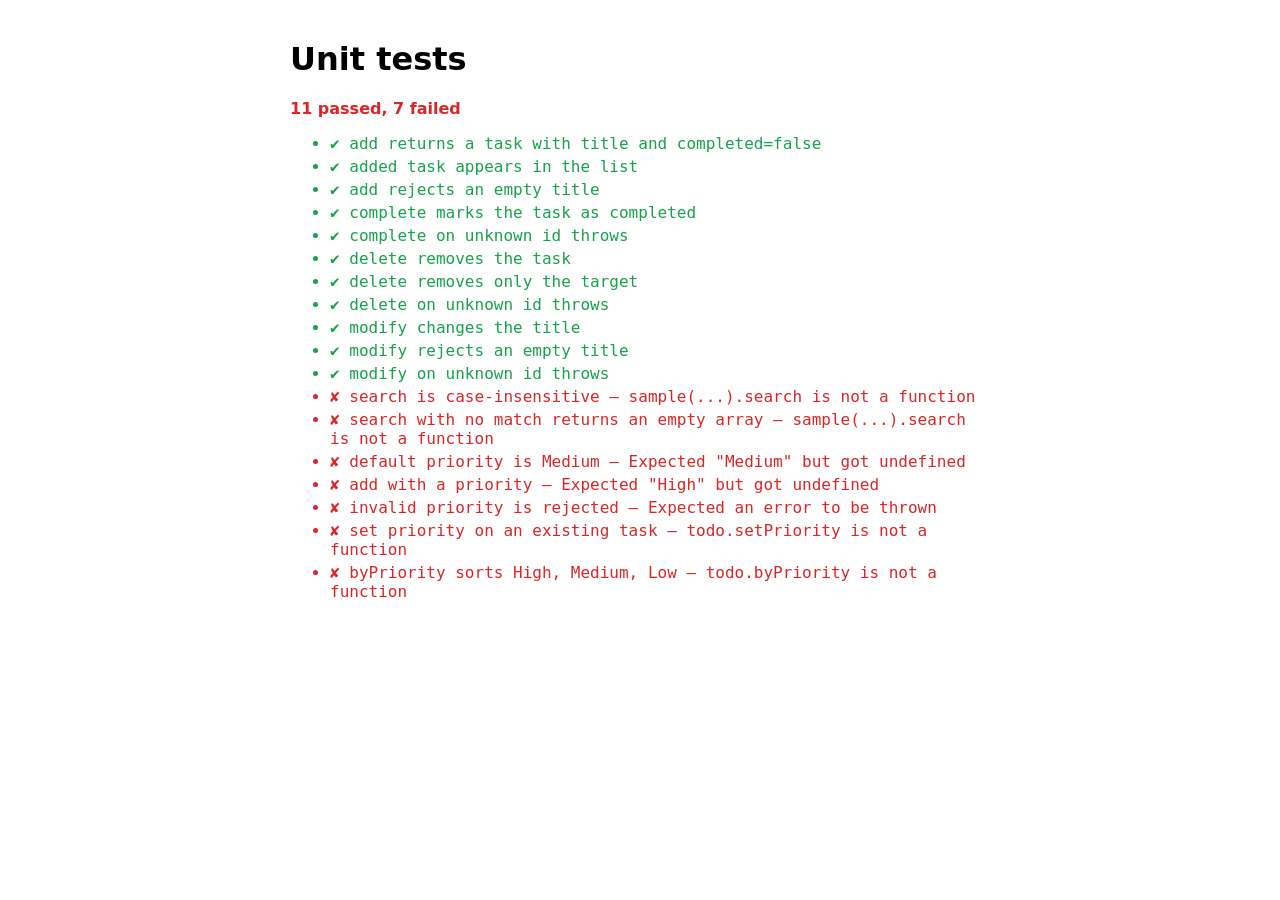
==== tests.html @ 4a446680 "feat(ui): HTML/CSS/JS interface, browser test page, CI workflow; fix: wrap test files in IIFE so tes" ====
<!DOCTYPE html>
<html lang="en">
<head>
  <meta charset="UTF-8">
  <title>Tests – To-Do List</title>
  <style>
    body { font-family: system-ui, sans-serif; max-width: 700px; margin: 40px auto; padding: 0 16px; }
    .pass { color: #16a34a; } .fail { color: #dc2626; }
    li { margin: 4px 0; font-family: Consolas, monospace; }
    #summary { font-weight: 700; margin: 16px 0; }
  </style>
</head>
<body>
  <h1>Unit tests</h1>
  <p id="summary"></p>
  <ul id="results"></ul>
  <script src="tests/mini-test.js"></script>
  <script src="js/todolist.js"></script>
  <script src="tests/add.test.js"></script>
  <script src="tests/complete.test.js"></script>
  <script src="tests/delete.test.js"></script>
  <script src="tests/modify.test.js"></script>
  <script src="tests/search.test.js"></script>
  <script src="tests/priority.test.js"></script>
  <script>
    const ul = document.getElementById("results");
    const r = MT.run((ok, name, msg) => {
      const li = document.createElement("li");
      li.className = ok ? "pass" : "fail";
      li.textContent = (ok ? "✔ " : "✘ ") + name + (ok ? "" : " – " + msg);
      ul.appendChild(li);
    });
    const s = document.getElementById("summary");
    s.textContent = r.passed + " passed, " + r.failed + " failed";
    s.className = r.failed ? "fail" : "pass";
  </script>
</body>
</html>
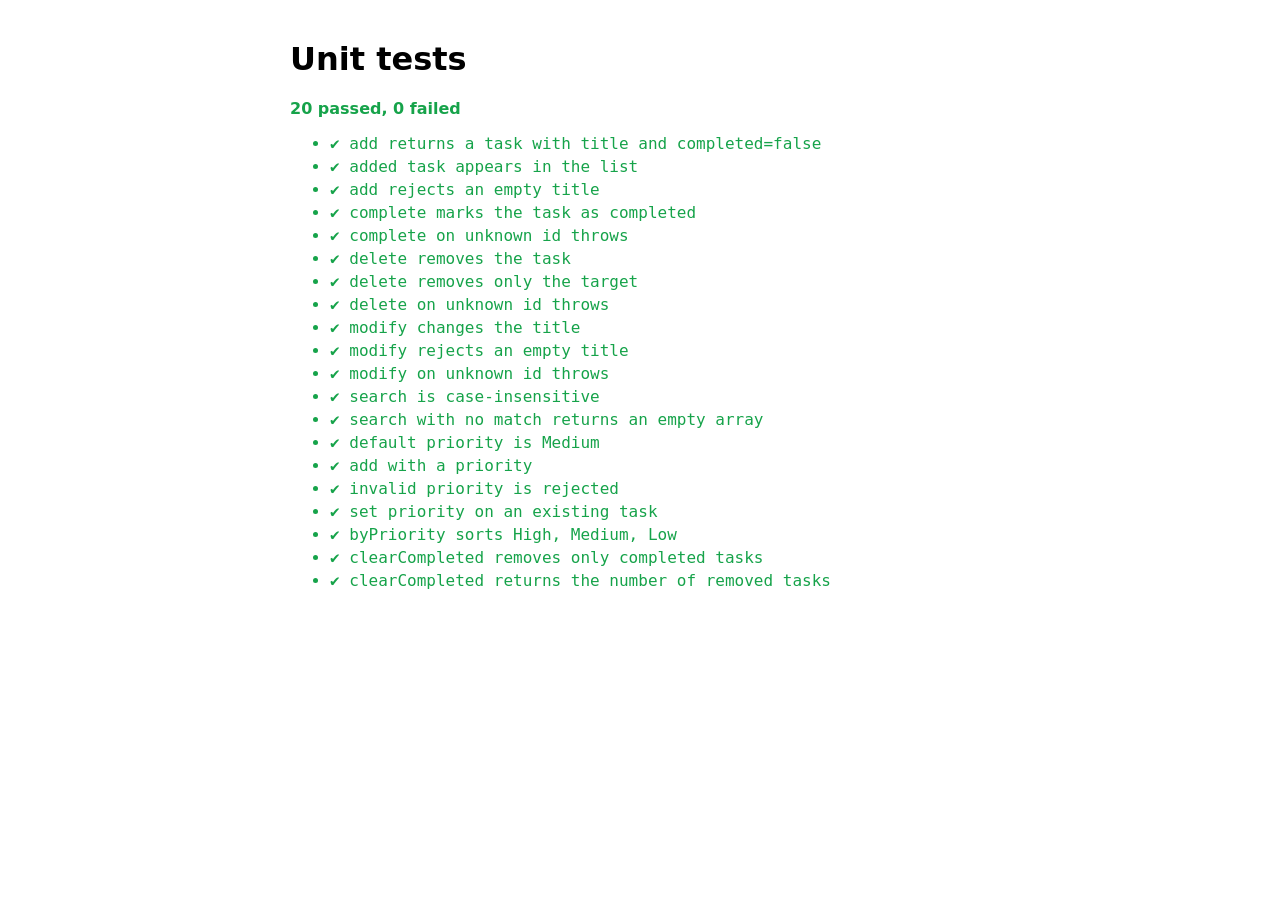
==== commit e57ffc2f: "feat: clear completed tasks" ====
--- a/tests.html
+++ b/tests.html
@@ -22,6 +22,7 @@
   <script src="tests/modify.test.js"></script>
   <script src="tests/search.test.js"></script>
   <script src="tests/priority.test.js"></script>
+  <script src="tests/clear.test.js"></script>
   <script>
     const ul = document.getElementById("results");
     const r = MT.run((ok, name, msg) => {
